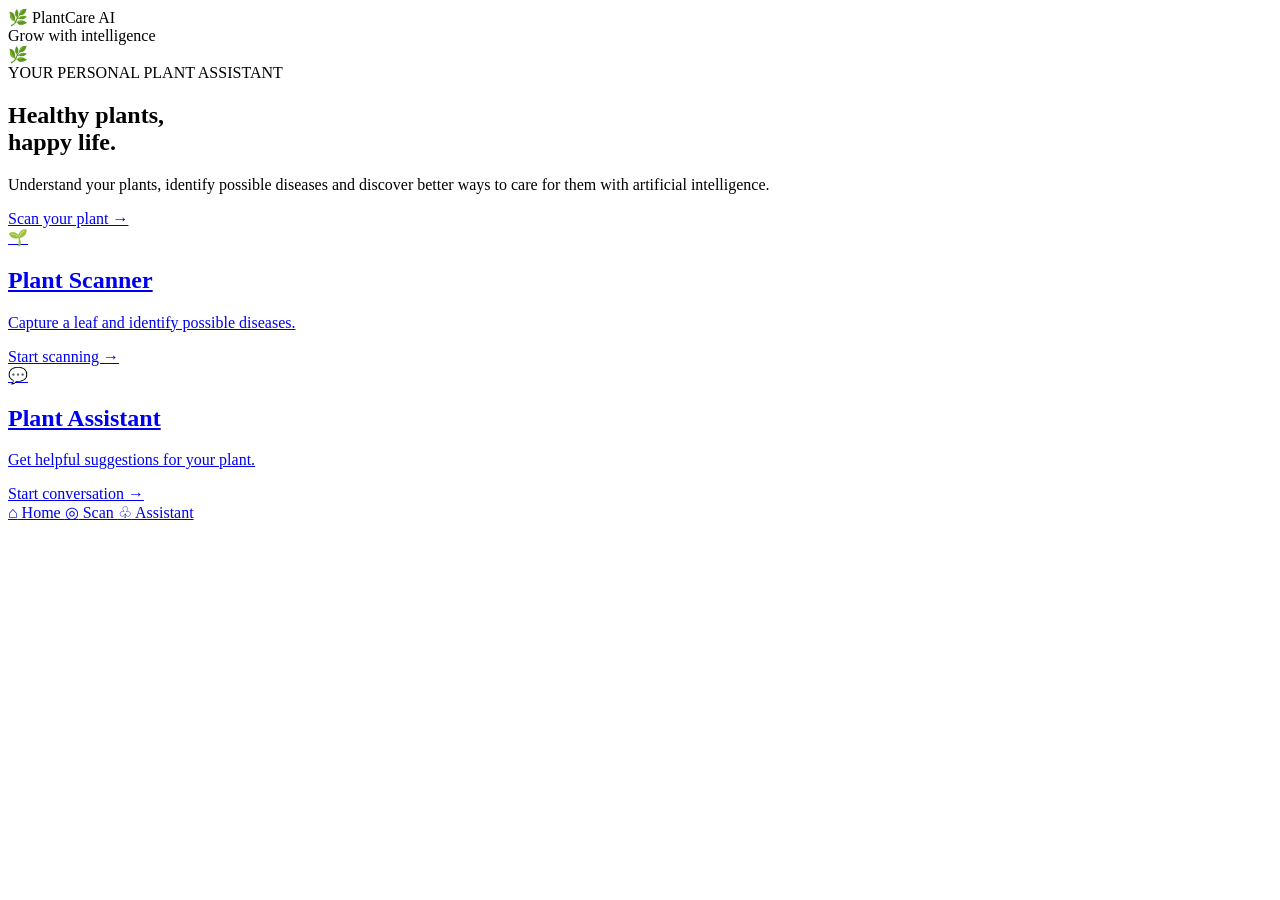
==== templates/index.html @ 06ca17d3 "Initial PlantCare AI deployment" ====
<!DOCTYPE html>
<html lang="en">
<head>
    <meta charset="UTF-8">
    <meta name="viewport" content="width=device-width, initial-scale=1.0">
    <title>PlantCare AI</title>

    <link rel="stylesheet"
          href="{{ url_for('static', filename='style.css') }}">
</head>

<body>

    <header class="app-header">
        <div class="brand">🌿 PlantCare AI</div>
        <span>Grow with intelligence</span>
    </header>

    <main class="home-page">

        <section class="welcome-section">

            <div class="plant-decoration">🌿</div>

            <div class="welcome-content">

                <span class="eyebrow">
                    YOUR PERSONAL PLANT ASSISTANT
                </span>

                <h1>Healthy plants,<br>
                    happy life.</h1>

                <p>
                    Understand your plants, identify possible
                    diseases and discover better ways to care
                    for them with artificial intelligence.
                </p>

                <a href="/scan" class="primary-btn">
                    Scan your plant →
                </a>

            </div>

        </section>

        <section class="home-features">

            <a href="/scan" class="feature-card">
                <div class="feature-icon">🌱</div>
                <h2>Plant Scanner</h2>
                <p>Capture a leaf and identify possible diseases.</p>
                <span>Start scanning →</span>
            </a>

            <a href="/assistant" class="feature-card">
                <div class="feature-icon">💬</div>
                <h2>Plant Assistant</h2>
                <p>Get helpful suggestions for your plant.</p>
                <span>Start conversation →</span>
            </a>

        </section>

    </main>

    <nav class="bottom-nav">

        <a href="/" class="nav-item active">
            <span>⌂</span>
            Home
        </a>

        <a href="/scan" class="nav-item">
            <span>◎</span>
            Scan
        </a>

        <a href="/assistant" class="nav-item">
            <span>♧</span>
            Assistant
        </a>

    </nav>

</body>
</html>
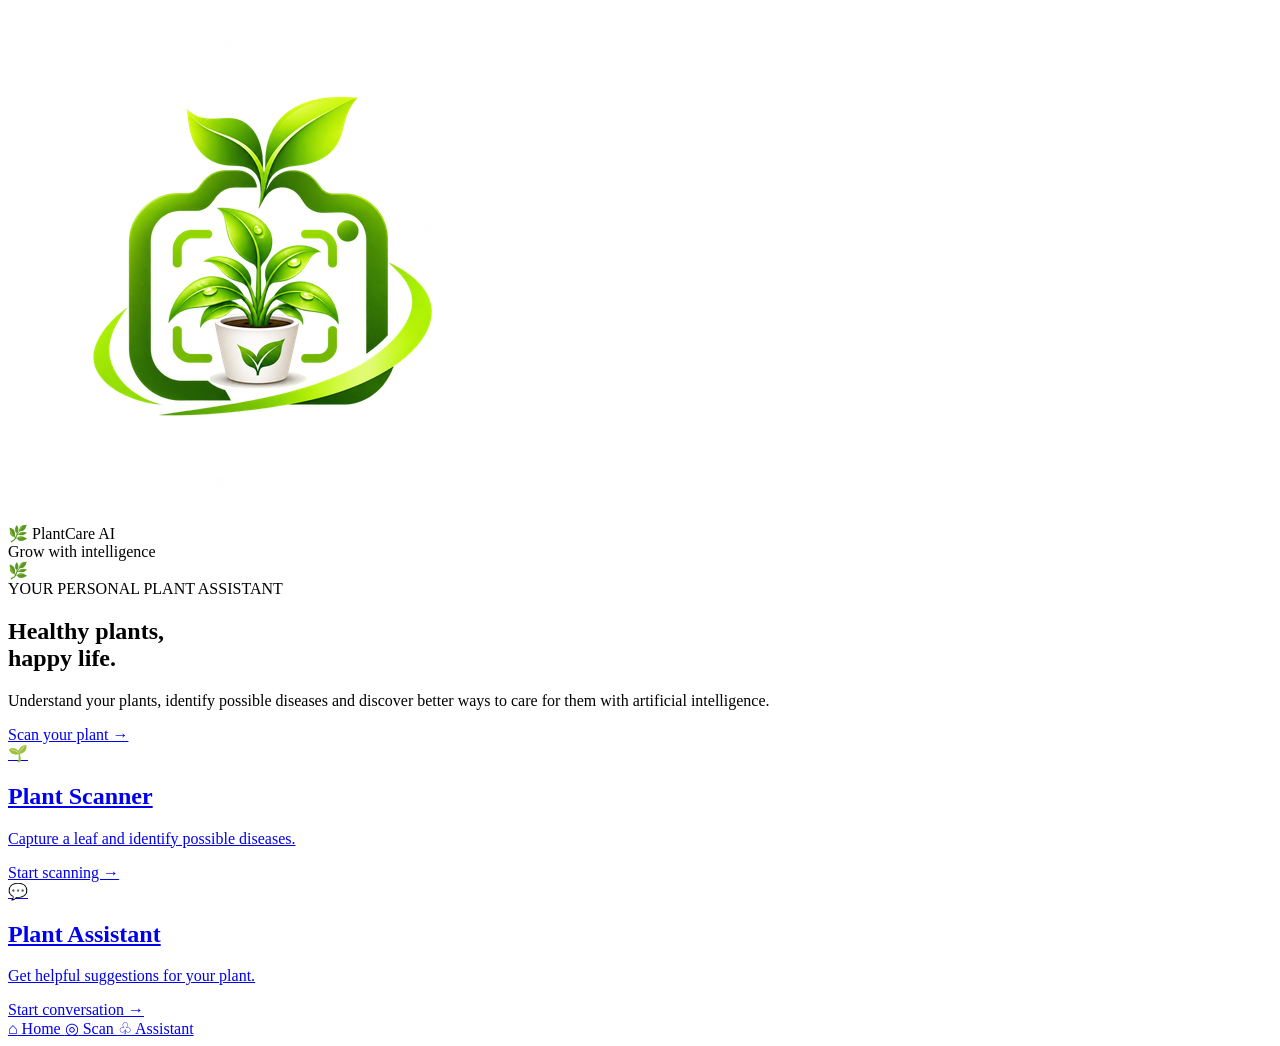
==== commit 5cc7f03d: "Add white startup screen and animated plant logo" ====
--- a/templates/index.html
+++ b/templates/index.html
@@ -8,9 +8,23 @@
 
     <link rel="stylesheet"
           href="{{ url_for('static', filename='style.css') }}">
+
+    <link rel="manifest" href="/static/manifest.json">
+    <meta name="theme-color" content="#556b2f">
+    <link rel="apple-touch-icon" href="/static/icons/icon-192.png">
+    <script>
+        if ("serviceWorker" in navigator) {
+            navigator.serviceWorker.register("/service-worker.js");
+        }
+    </script>
 </head>
 
 <body>
+<div id="plantcare-splash">
+    <img src="/static/icons/icon-512.png?v=3"
+         alt="PlantCare AI">
+</div>
+
 
     <header class="app-header">
         <div class="brand">🌿 PlantCare AI</div>
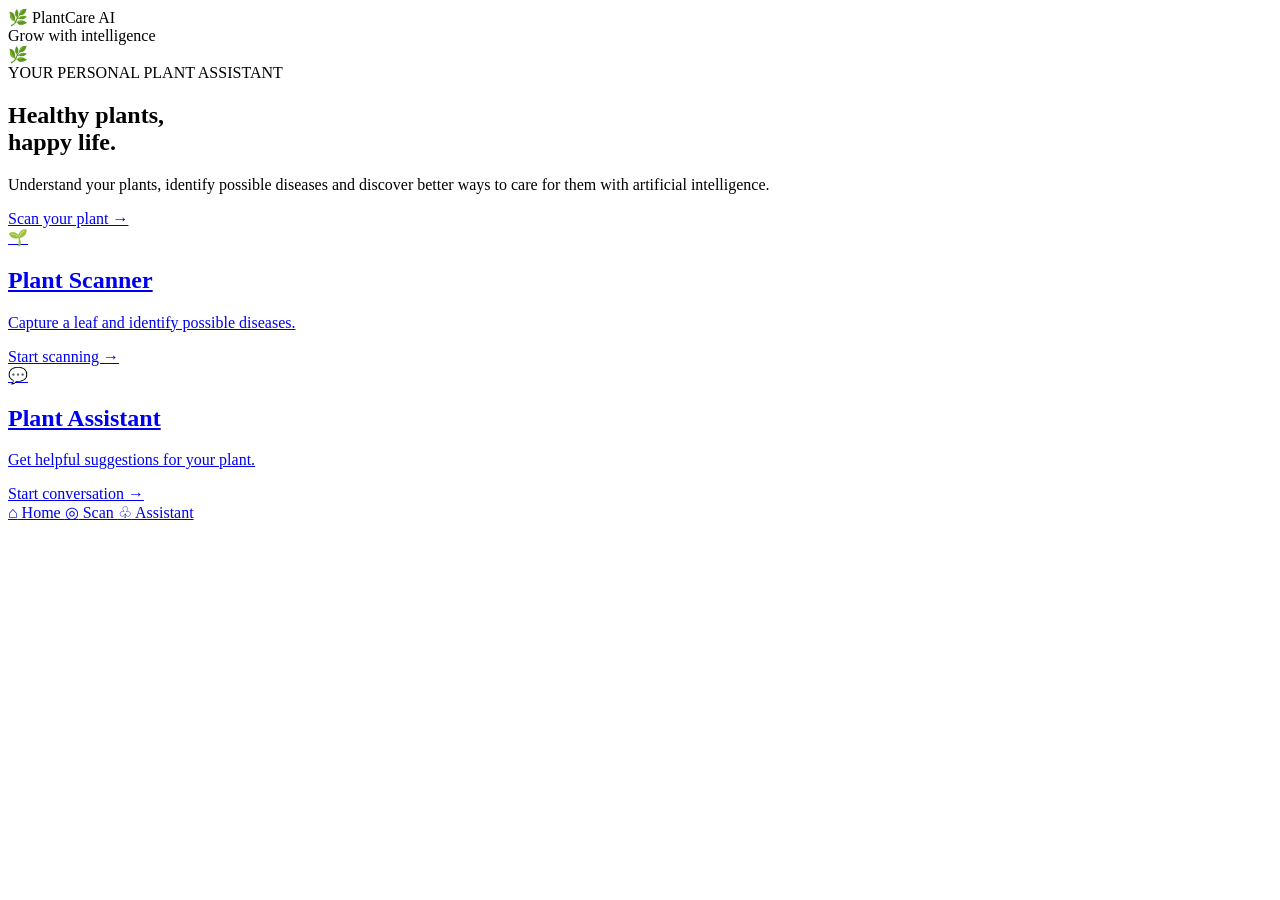
==== commit 677e310a: "Remove custom startup animation" ====
--- a/templates/index.html
+++ b/templates/index.html
@@ -20,10 +20,7 @@
 </head>
 
 <body>
-<div id="plantcare-splash">
-    <img src="/static/icons/icon-512.png?v=3"
-         alt="PlantCare AI">
-</div>
+
 
 
     <header class="app-header">
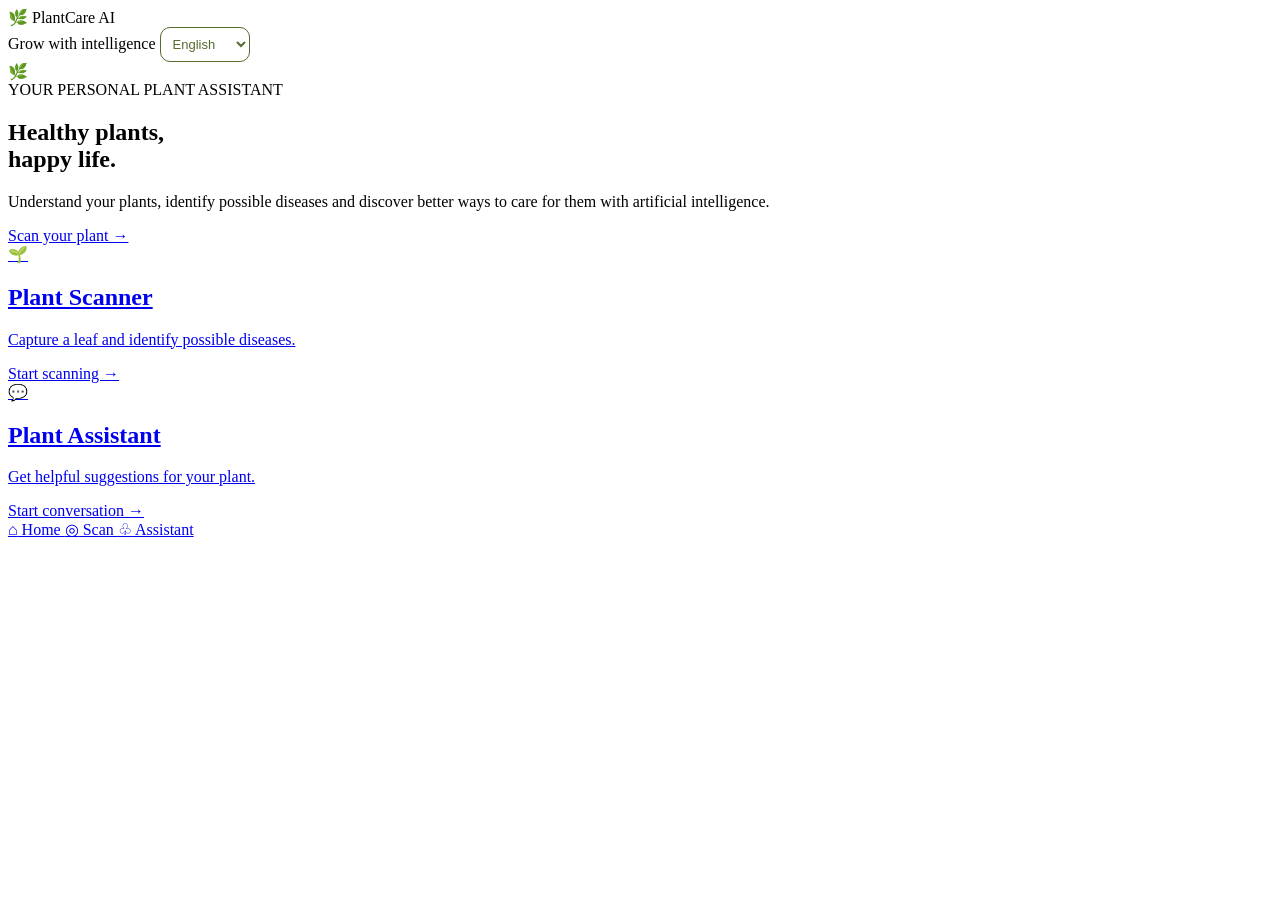
==== commit a5bbc99e: "Add five-language support to PlantCare AI" ====
--- a/templates/index.html
+++ b/templates/index.html
@@ -96,5 +96,6 @@
 
     </nav>
 
+<script src="/static/language.js"></script>
 </body>
 </html>
